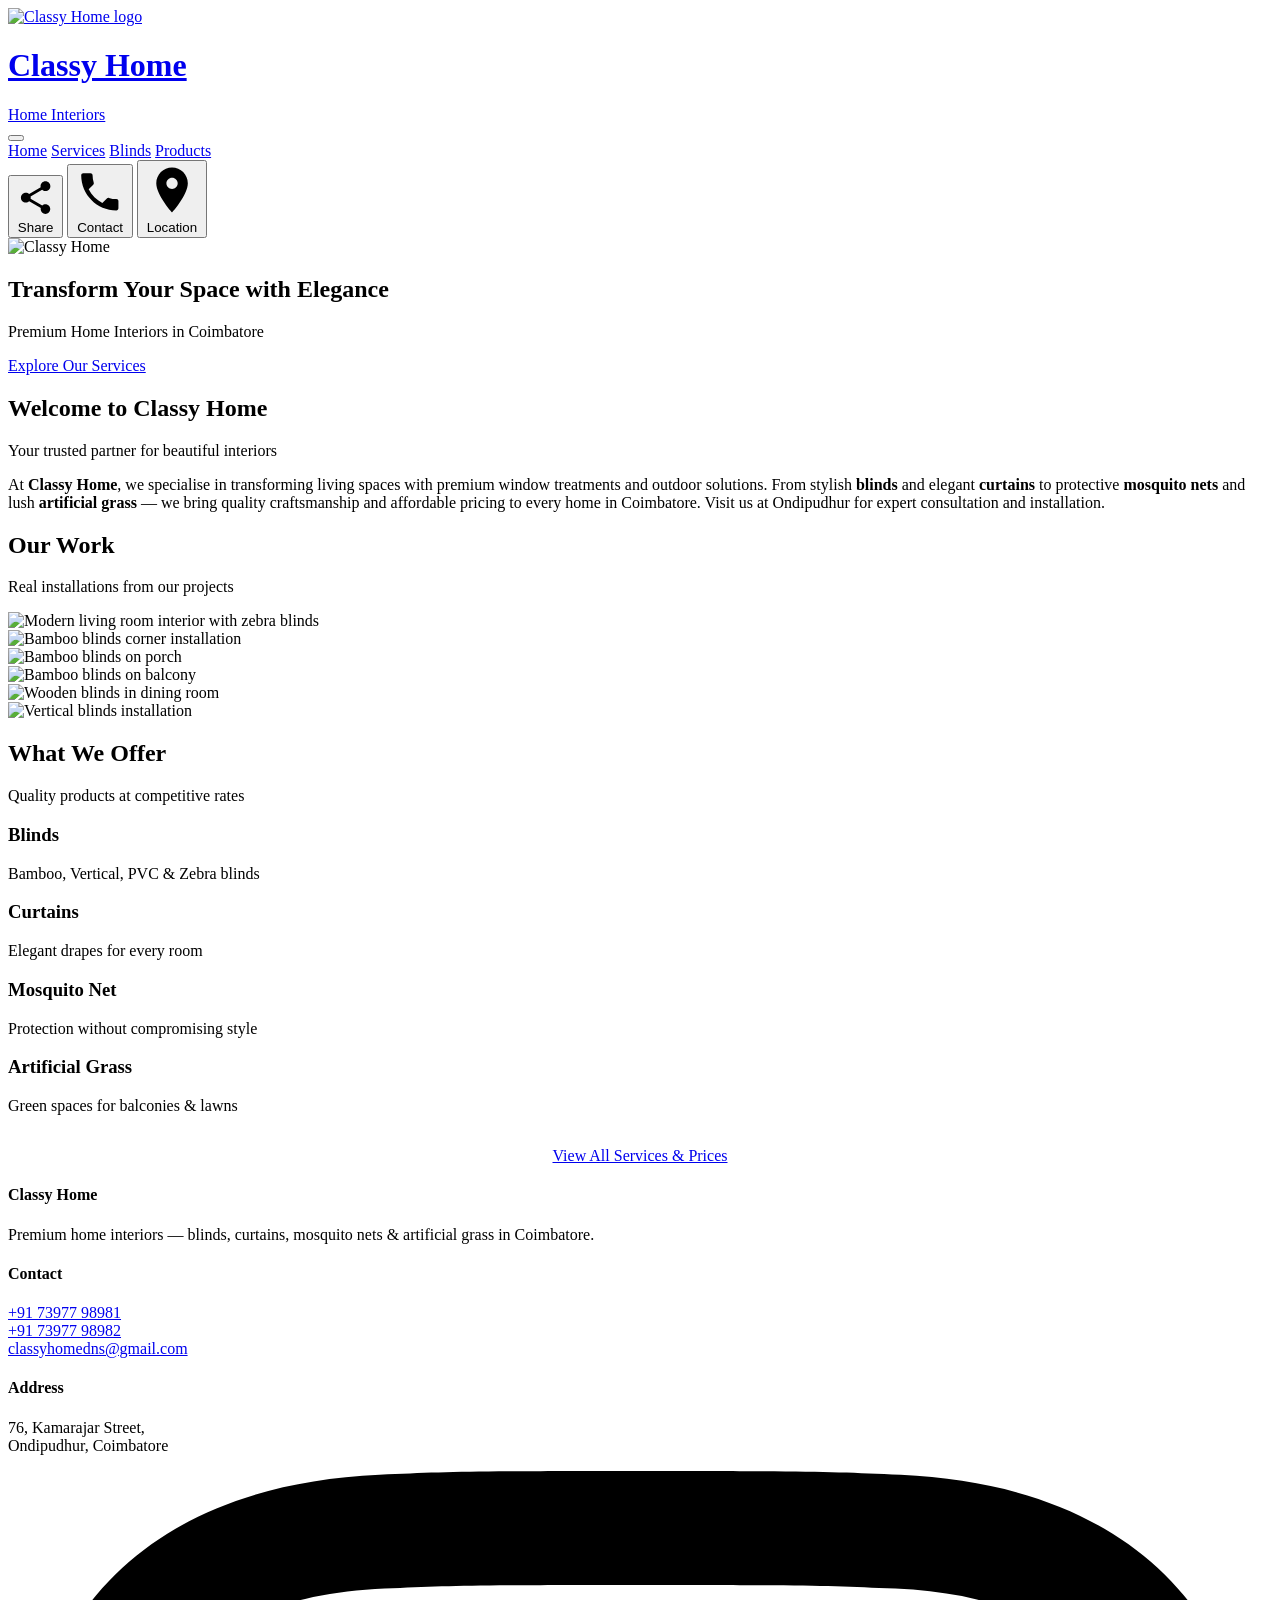
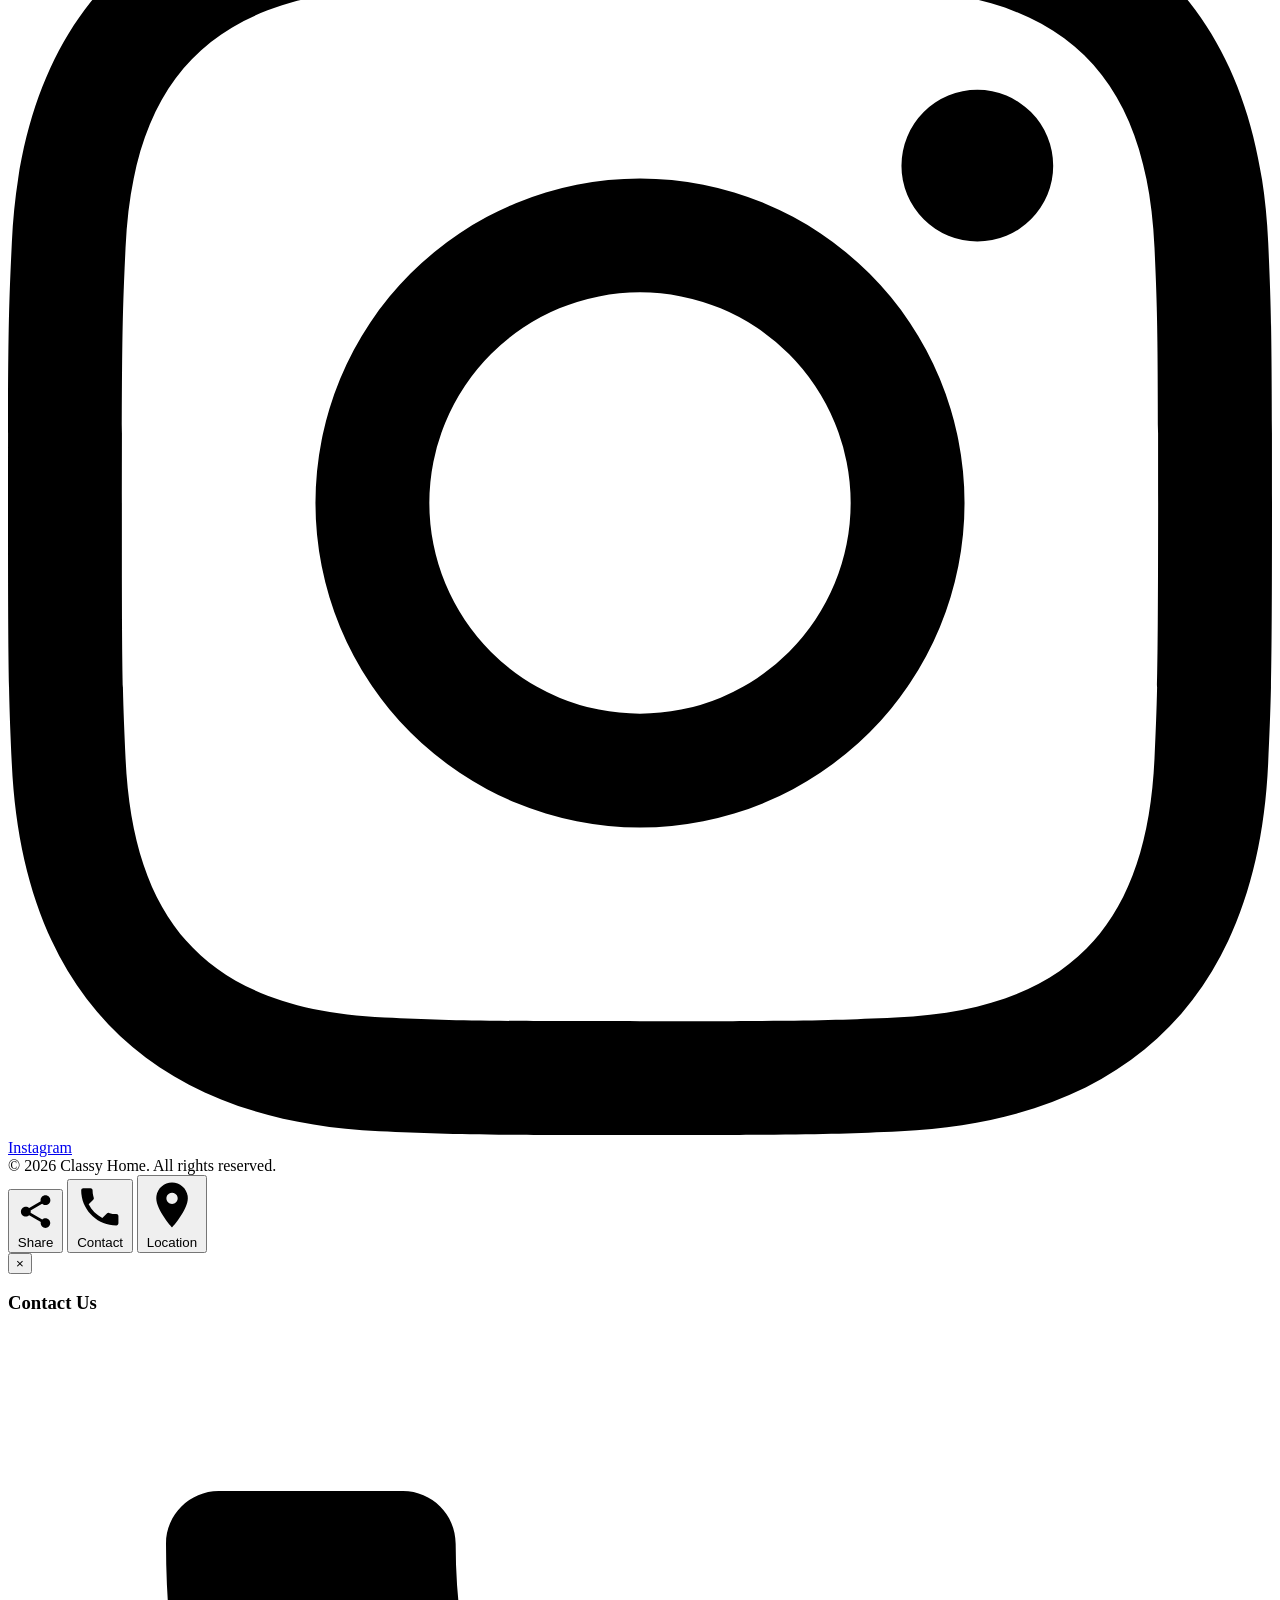
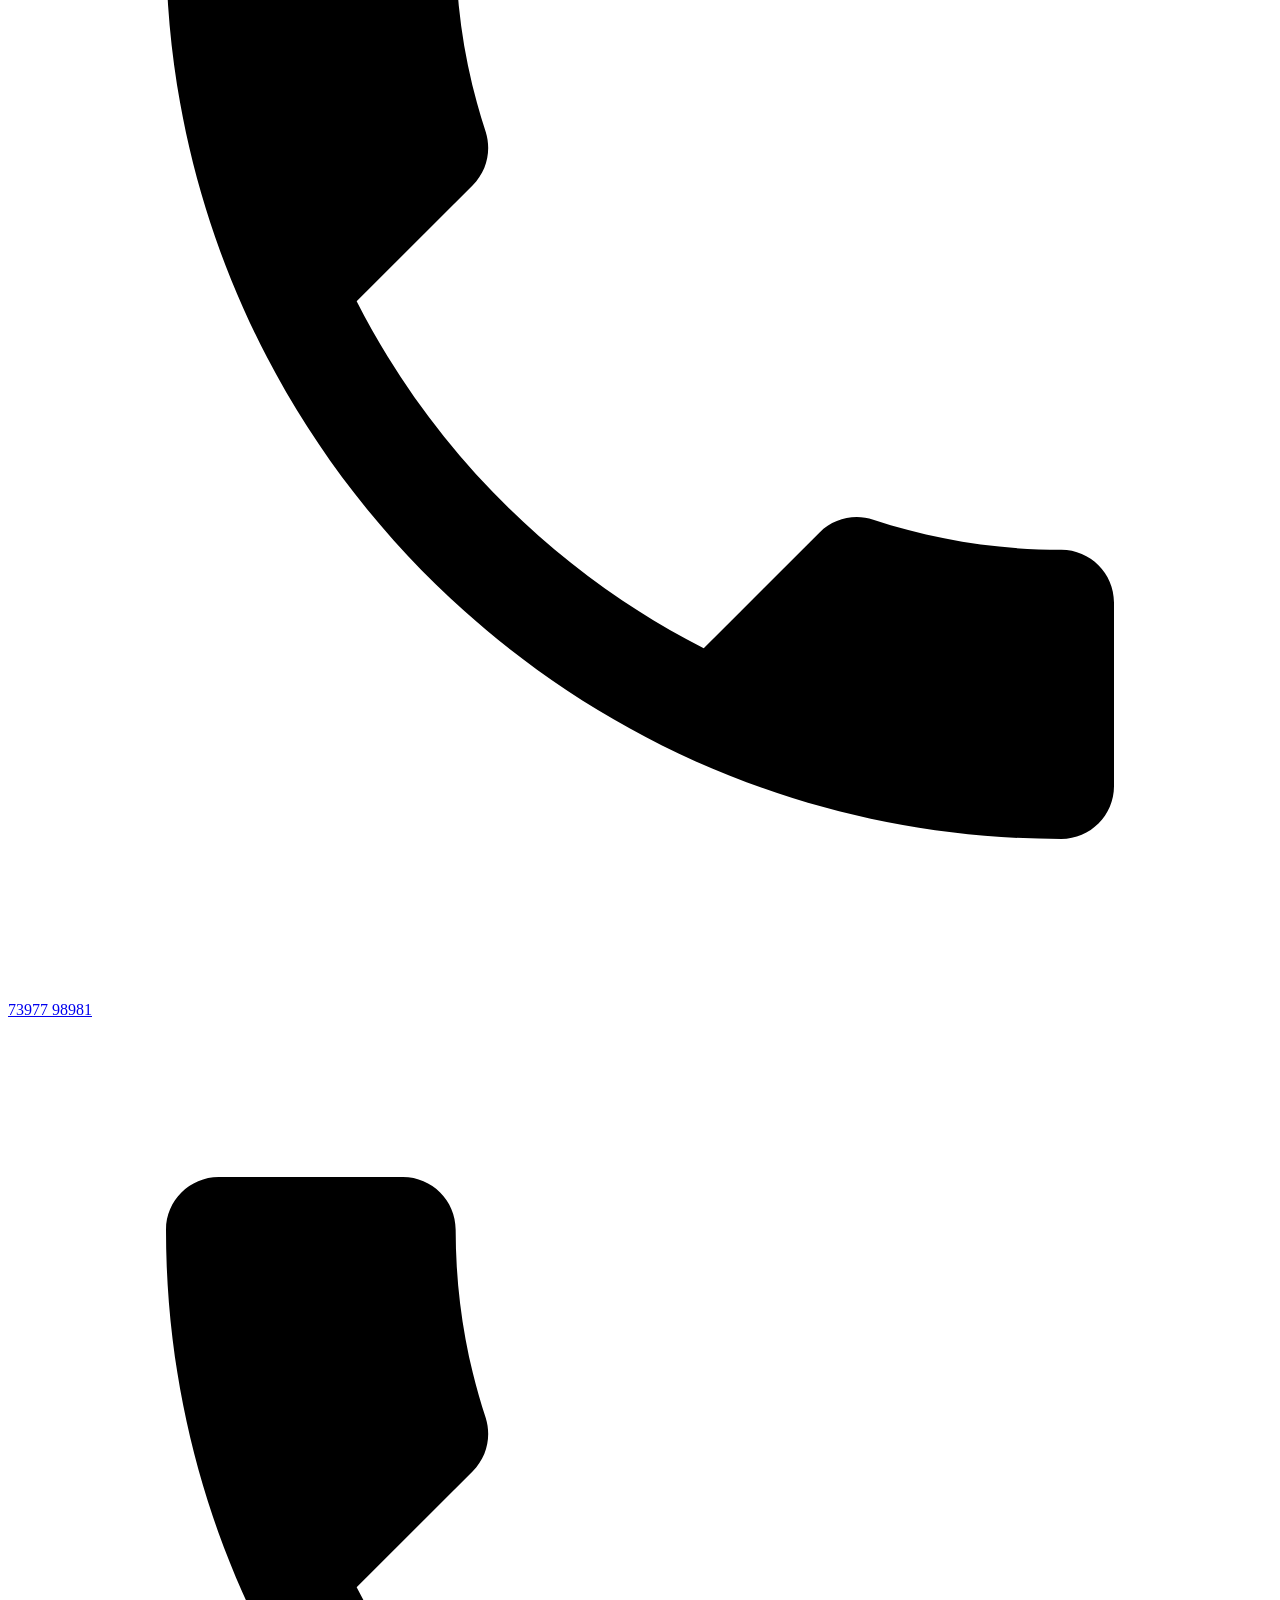
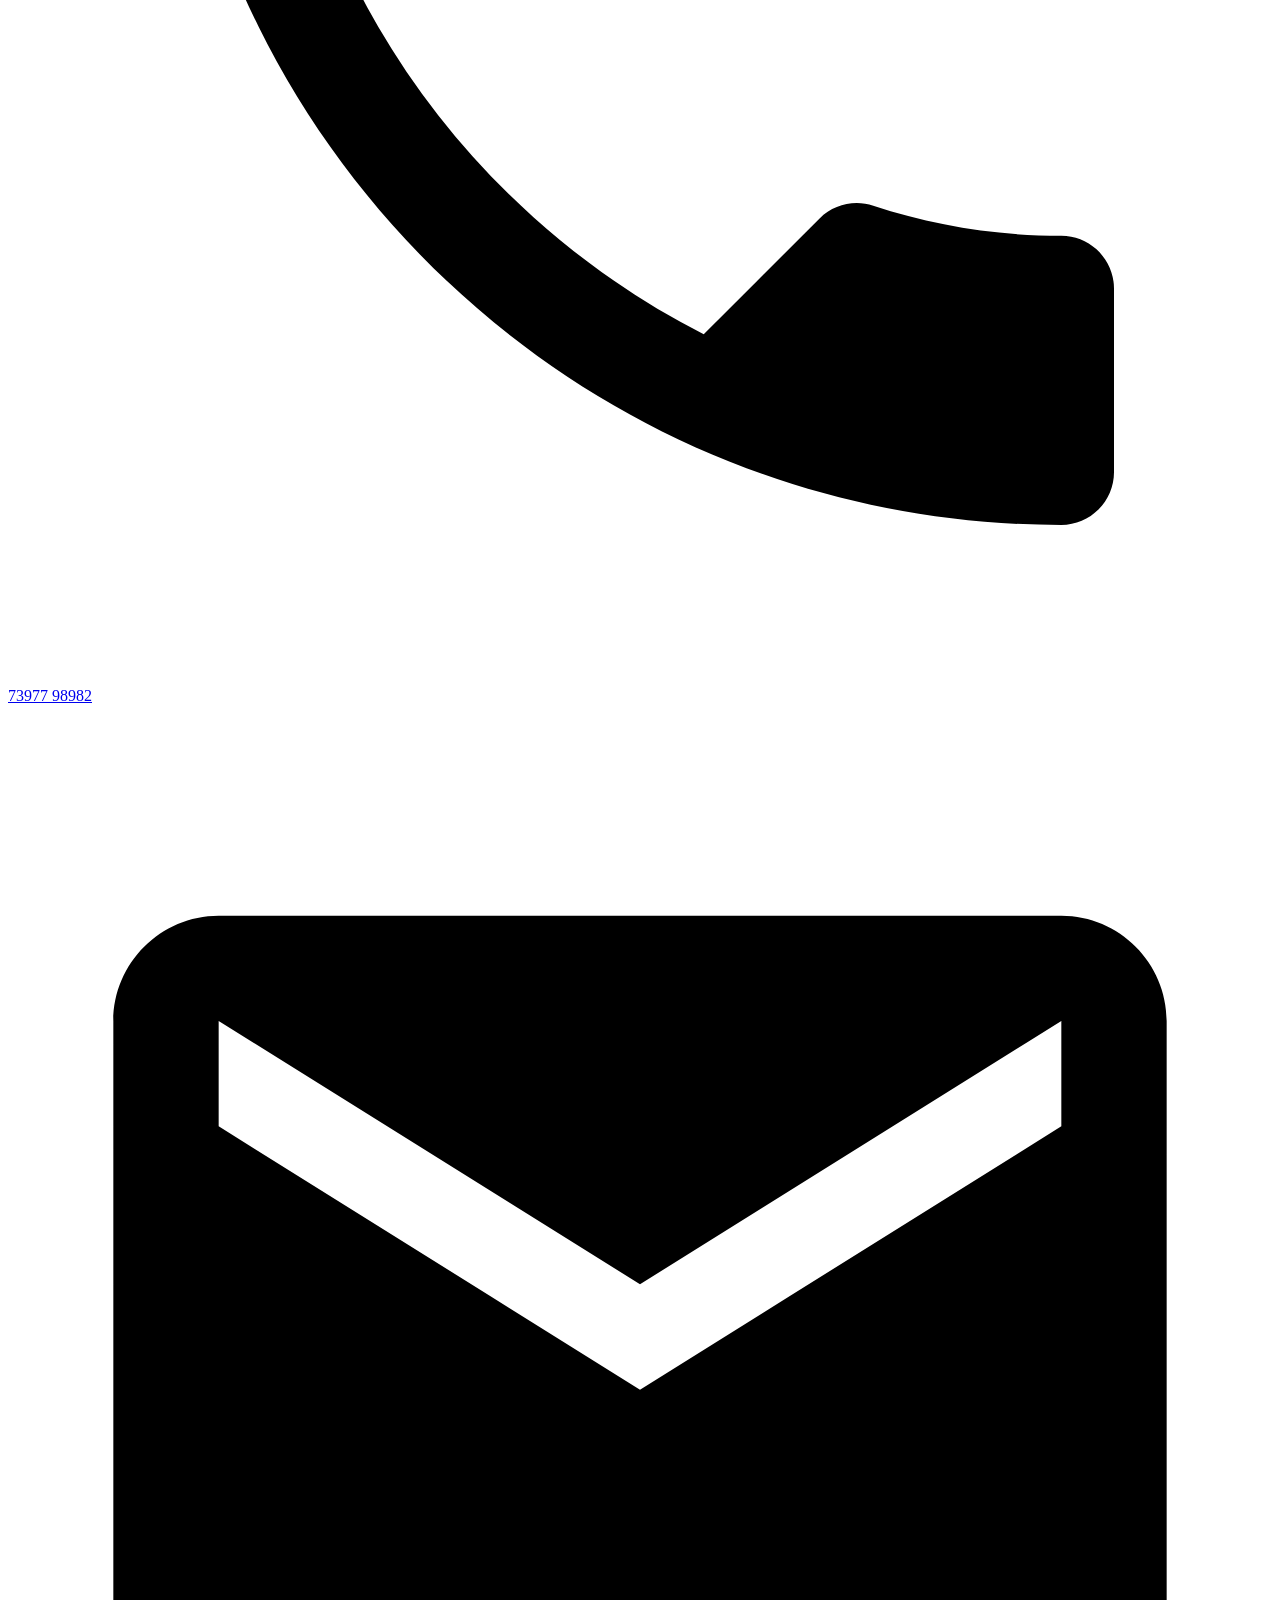
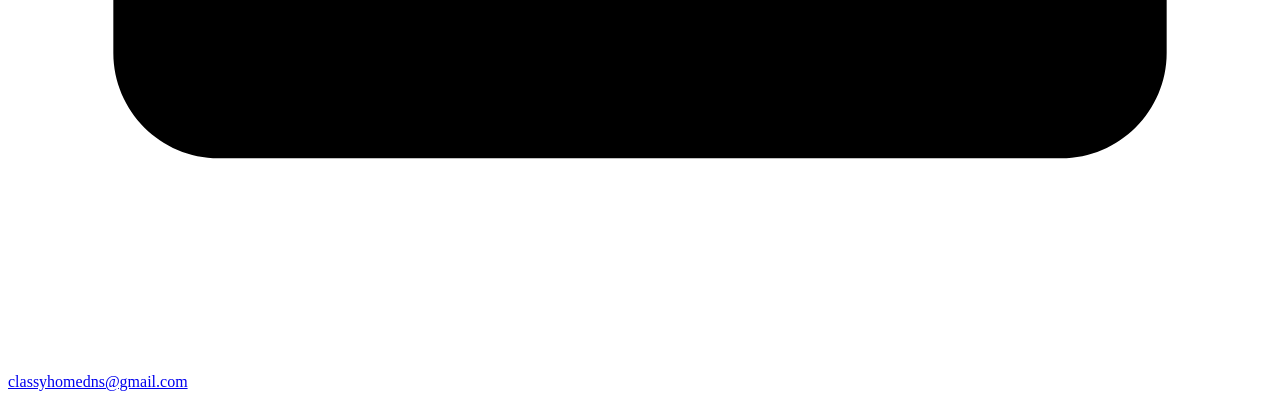
==== index.html @ f78d333c "Add files via upload" ====
<!DOCTYPE html>
<html lang="en">
<head>
  <meta charset="UTF-8">
  <meta name="viewport" content="width=device-width, initial-scale=1.0">
  <meta name="description" content="Classy Home — Premium home interiors, blinds, curtains, mosquito nets and artificial grass in Coimbatore.">
  <title>Classy Home | Home Interiors</title>
  <link rel="preconnect" href="https://fonts.googleapis.com">
  <link rel="preconnect" href="https://fonts.gstatic.com" crossorigin>
  <link href="https://fonts.googleapis.com/css2?family=Montserrat:wght@300;400;600&family=Playfair+Display:wght@500;600;700&display=swap" rel="stylesheet">
  <link rel="stylesheet" href="css/style.css">
</head>
<body>

  <header class="site-header">
    <div class="header-inner">
      <a href="index.html" class="brand">
        <img src="images/logo.png" alt="Classy Home logo">
        <div class="brand-text">
          <h1>Classy Home</h1>
          <span>Home Interiors</span>
        </div>
      </a>

      <button class="nav-toggle" aria-label="Open menu">
        <span></span><span></span><span></span>
      </button>

      <nav class="main-nav">
        <a href="index.html" class="active">Home</a>
        <a href="services.html">Services</a>
        <a href="services.html#blinds">Blinds</a>
        <a href="services.html#products">Products</a>
      </nav>

      <div class="header-actions">
        <button class="action-btn" data-action="share" aria-label="Share">
          <svg viewBox="0 0 24 24"><path d="M18 16.08c-.76 0-1.44.3-1.96.77L8.91 12.7c.05-.23.09-.46.09-.7s-.04-.47-.09-.7l7.05-4.11c.54.5 1.25.81 2.04.81 1.66 0 3-1.34 3-3s-1.34-3-3-3-3 1.34-3 3c0 .24.04.47.09.7L8.04 9.81C7.5 9.31 6.79 9 6 9c-1.66 0-3 1.34-3 3s1.34 3 3 3c.79 0 1.5-.31 2.04-.81l7.12 4.16c-.05.21-.08.43-.08.65 0 1.61 1.31 2.92 2.92 2.92s2.92-1.31 2.92-2.92-1.31-2.92-2.92-2.92z"/></svg>
          <span class="action-label">Share</span>
        </button>
        <button class="action-btn" data-action="contact" aria-label="Contact">
          <svg viewBox="0 0 24 24"><path d="M6.62 10.79c1.44 2.83 3.76 5.14 6.59 6.59l2.2-2.2c.27-.27.67-.36 1.02-.24 1.12.37 2.33.57 3.57.57.55 0 1 .45 1 1V20c0 .55-.45 1-1 1-9.39 0-17-7.61-17-17 0-.55.45-1 1-1h3.5c.55 0 1 .45 1 1 0 1.25.2 2.45.57 3.57.11.35.03.74-.25 1.02l-2.2 2.2z"/></svg>
          <span class="action-label">Contact</span>
        </button>
        <button class="action-btn" data-action="location" aria-label="Location">
          <svg viewBox="0 0 24 24"><path d="M12 2C8.13 2 5 5.13 5 9c0 5.25 7 13 7 13s7-7.75 7-13c0-3.87-3.13-7-7-7zm0 9.5c-1.38 0-2.5-1.12-2.5-2.5s1.12-2.5 2.5-2.5 2.5 1.12 2.5 2.5-1.12 2.5-2.5 2.5z"/></svg>
          <span class="action-label">Location</span>
        </button>
      </div>
    </div>
  </header>

  <section class="hero">
    <div class="hero-bg" style="background-image: url('images/hero-living.png');"></div>
    <div class="hero-overlay"></div>
    <div class="hero-content">
      <img src="images/logo.png" alt="Classy Home" class="hero-logo">
      <h2>Transform Your Space with Elegance</h2>
      <p>Premium Home Interiors in Coimbatore</p>
      <a href="services.html" class="btn btn-filled">Explore Our Services</a>
    </div>
  </section>

  <section class="about">
    <div class="container">
      <h2 class="section-title">Welcome to Classy Home</h2>
      <p class="section-subtitle">Your trusted partner for beautiful interiors</p>
      <p class="about-text">
        At <strong>Classy Home</strong>, we specialise in transforming living spaces with
        premium window treatments and outdoor solutions. From stylish <strong>blinds</strong> and
        elegant <strong>curtains</strong> to protective <strong>mosquito nets</strong> and lush
        <strong>artificial grass</strong> — we bring quality craftsmanship and affordable pricing
        to every home in Coimbatore. Visit us at Ondipudhur for expert consultation and installation.
      </p>
    </div>
  </section>

  <section class="gallery">
    <div class="container">
      <h2 class="section-title">Our Work</h2>
      <p class="section-subtitle">Real installations from our projects</p>
      <div class="gallery-grid">
        <div class="gallery-item">
          <img src="images/hero-living.png" alt="Modern living room interior with zebra blinds" loading="lazy">
        </div>
        <div class="gallery-item crop-top">
          <img src="images/bamboo-blinds.png" alt="Bamboo blinds corner installation" loading="lazy">
        </div>
        <div class="gallery-item">
          <img src="images/gallery-porch.png" alt="Bamboo blinds on porch" loading="lazy">
        </div>
        <div class="gallery-item">
          <img src="images/gallery-balcony.png" alt="Bamboo blinds on balcony" loading="lazy">
        </div>
        <div class="gallery-item">
          <img src="images/gallery-dining.png" alt="Wooden blinds in dining room" loading="lazy">
        </div>
        <div class="gallery-item crop-top">
          <img src="images/vertical-blinds.png" alt="Vertical blinds installation" loading="lazy">
        </div>
      </div>
    </div>
  </section>

  <section class="services-preview">
    <div class="container">
      <h2 class="section-title">What We Offer</h2>
      <p class="section-subtitle">Quality products at competitive rates</p>
      <div class="preview-cards">
        <div class="preview-card">
          <h3>Blinds</h3>
          <p>Bamboo, Vertical, PVC &amp; Zebra blinds</p>
        </div>
        <div class="preview-card">
          <h3>Curtains</h3>
          <p>Elegant drapes for every room</p>
        </div>
        <div class="preview-card">
          <h3>Mosquito Net</h3>
          <p>Protection without compromising style</p>
        </div>
        <div class="preview-card">
          <h3>Artificial Grass</h3>
          <p>Green spaces for balconies &amp; lawns</p>
        </div>
      </div>
      <div style="text-align:center; margin-top:2rem;">
        <a href="services.html" class="btn">View All Services &amp; Prices</a>
      </div>
    </div>
  </section>

  <footer class="site-footer">
    <div class="container">
      <div class="footer-grid">
        <div class="footer-block">
          <h4>Classy Home</h4>
          <p>Premium home interiors — blinds, curtains, mosquito nets &amp; artificial grass in Coimbatore.</p>
        </div>
        <div class="footer-block">
          <h4>Contact</h4>
          <p>
            <a href="tel:+917397798981">+91 73977 98981</a><br>
            <a href="tel:+917397798982">+91 73977 98982</a><br>
            <a href="mailto:classyhomedns@gmail.com">classyhomedns@gmail.com</a>
          </p>
        </div>
        <div class="footer-block">
          <h4>Address</h4>
          <p>
            76, Kamarajar Street,<br>
            Ondipudhur, Coimbatore
          </p>
        </div>
      </div>
      <div class="footer-social">
        <a href="https://instagram.com/" class="instagram-link" target="_blank" rel="noopener noreferrer" aria-label="Follow us on Instagram">
          <svg viewBox="0 0 24 24" aria-hidden="true"><path d="M12 2.163c3.204 0 3.584.012 4.85.07 3.252.148 4.771 1.691 4.919 4.919.058 1.265.069 1.645.069 4.849 0 3.205-.012 3.584-.069 4.849-.149 3.225-1.664 4.771-4.919 4.919-1.266.058-1.644.07-4.85.07-3.204 0-3.584-.012-4.849-.07-3.26-.149-4.771-1.699-4.919-4.92-.058-1.265-.07-1.644-.07-4.849 0-3.204.013-3.583.07-4.849.149-3.227 1.664-4.771 4.919-4.919 1.266-.057 1.645-.069 4.849-.069zM12 0C8.741 0 8.333.014 7.053.072 2.695.272.273 2.69.073 7.052.014 8.333 0 8.741 0 12c0 3.259.014 3.668.072 4.948.2 4.358 2.618 6.78 6.98 6.98C8.333 23.986 8.741 24 12 24c3.259 0 3.668-.014 4.948-.072 4.354-.2 6.782-2.618 6.979-6.98.059-1.28.073-1.689.073-4.948 0-3.259-.014-3.667-.072-4.947-.196-4.354-2.617-6.78-6.979-6.98C15.668.014 15.259 0 12 0zm0 5.838a6.162 6.162 0 100 12.324 6.162 6.162 0 000-12.324zM12 16a4 4 0 110-8 4 4 0 010 8zm6.406-11.845a1.44 1.44 0 100 2.881 1.44 1.44 0 000-2.881z"/></svg>
          Instagram
        </a>
      </div>
      <div class="footer-bottom">
        &copy; 2026 Classy Home. All rights reserved.
      </div>
    </div>
  </footer>

  <!-- Mobile action bar -->
  <div class="action-bar">
    <button class="action-btn" data-action="share" aria-label="Share">
      <svg viewBox="0 0 24 24"><path d="M18 16.08c-.76 0-1.44.3-1.96.77L8.91 12.7c.05-.23.09-.46.09-.7s-.04-.47-.09-.7l7.05-4.11c.54.5 1.25.81 2.04.81 1.66 0 3-1.34 3-3s-1.34-3-3-3-3 1.34-3 3c0 .24.04.47.09.7L8.04 9.81C7.5 9.31 6.79 9 6 9c-1.66 0-3 1.34-3 3s1.34 3 3 3c.79 0 1.5-.31 2.04-.81l7.12 4.16c-.05.21-.08.43-.08.65 0 1.61 1.31 2.92 2.92 2.92s2.92-1.31 2.92-2.92-1.31-2.92-2.92-2.92z"/></svg>
      <span class="action-label">Share</span>
    </button>
    <button class="action-btn" data-action="contact" aria-label="Contact">
      <svg viewBox="0 0 24 24"><path d="M6.62 10.79c1.44 2.83 3.76 5.14 6.59 6.59l2.2-2.2c.27-.27.67-.36 1.02-.24 1.12.37 2.33.57 3.57.57.55 0 1 .45 1 1V20c0 .55-.45 1-1 1-9.39 0-17-7.61-17-17 0-.55.45-1 1-1h3.5c.55 0 1 .45 1 1 0 1.25.2 2.45.57 3.57.11.35.03.74-.25 1.02l-2.2 2.2z"/></svg>
      <span class="action-label">Contact</span>
    </button>
    <button class="action-btn" data-action="location" aria-label="Location">
      <svg viewBox="0 0 24 24"><path d="M12 2C8.13 2 5 5.13 5 9c0 5.25 7 13 7 13s7-7.75 7-13c0-3.87-3.13-7-7-7zm0 9.5c-1.38 0-2.5-1.12-2.5-2.5s1.12-2.5 2.5-2.5 2.5 1.12 2.5 2.5-1.12 2.5-2.5 2.5z"/></svg>
      <span class="action-label">Location</span>
    </button>
  </div>

  <!-- Contact modal -->
  <div class="modal-overlay" id="contact-modal">
    <div class="modal">
      <button class="modal-close" aria-label="Close">&times;</button>
      <h3>Contact Us</h3>
      <div class="contact-item">
        <svg viewBox="0 0 24 24"><path d="M6.62 10.79c1.44 2.83 3.76 5.14 6.59 6.59l2.2-2.2c.27-.27.67-.36 1.02-.24 1.12.37 2.33.57 3.57.57.55 0 1 .45 1 1V20c0 .55-.45 1-1 1-9.39 0-17-7.61-17-17 0-.55.45-1 1-1h3.5c.55 0 1 .45 1 1 0 1.25.2 2.45.57 3.57.11.35.03.74-.25 1.02l-2.2 2.2z"/></svg>
        <a href="tel:+917397798981">73977 98981</a>
      </div>
      <div class="contact-item">
        <svg viewBox="0 0 24 24"><path d="M6.62 10.79c1.44 2.83 3.76 5.14 6.59 6.59l2.2-2.2c.27-.27.67-.36 1.02-.24 1.12.37 2.33.57 3.57.57.55 0 1 .45 1 1V20c0 .55-.45 1-1 1-9.39 0-17-7.61-17-17 0-.55.45-1 1-1h3.5c.55 0 1 .45 1 1 0 1.25.2 2.45.57 3.57.11.35.03.74-.25 1.02l-2.2 2.2z"/></svg>
        <a href="tel:+917397798982">73977 98982</a>
      </div>
      <div class="contact-item">
        <svg viewBox="0 0 24 24"><path d="M20 4H4c-1.1 0-2 .9-2 2v12c0 1.1.9 2 2 2h16c1.1 0 2-.9 2-2V6c0-1.1-.9-2-2-2zm0 4l-8 5-8-5V6l8 5 8-5v2z"/></svg>
        <a href="mailto:classyhomedns@gmail.com">classyhomedns@gmail.com</a>
      </div>
    </div>
  </div>

  <div class="toast" id="toast"></div>

  <script src="js/main.js"></script>
</body>
</html>
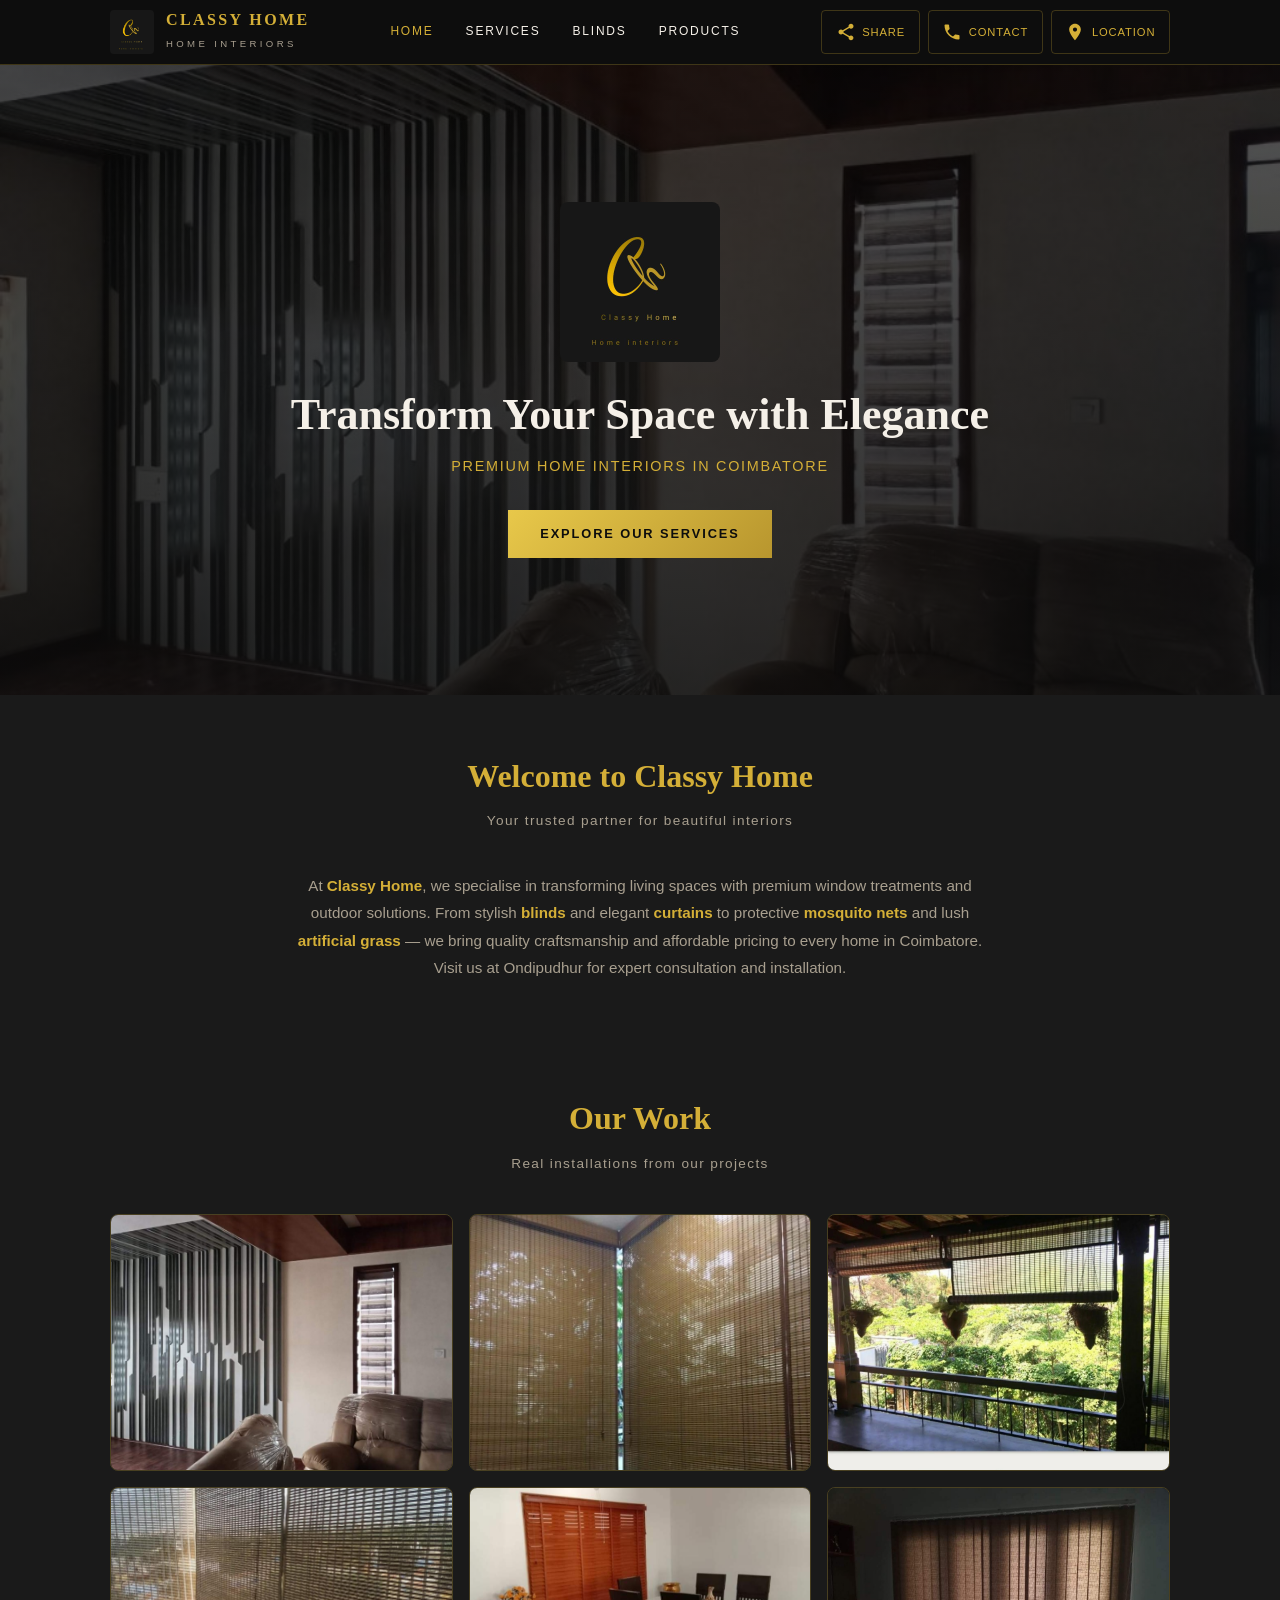
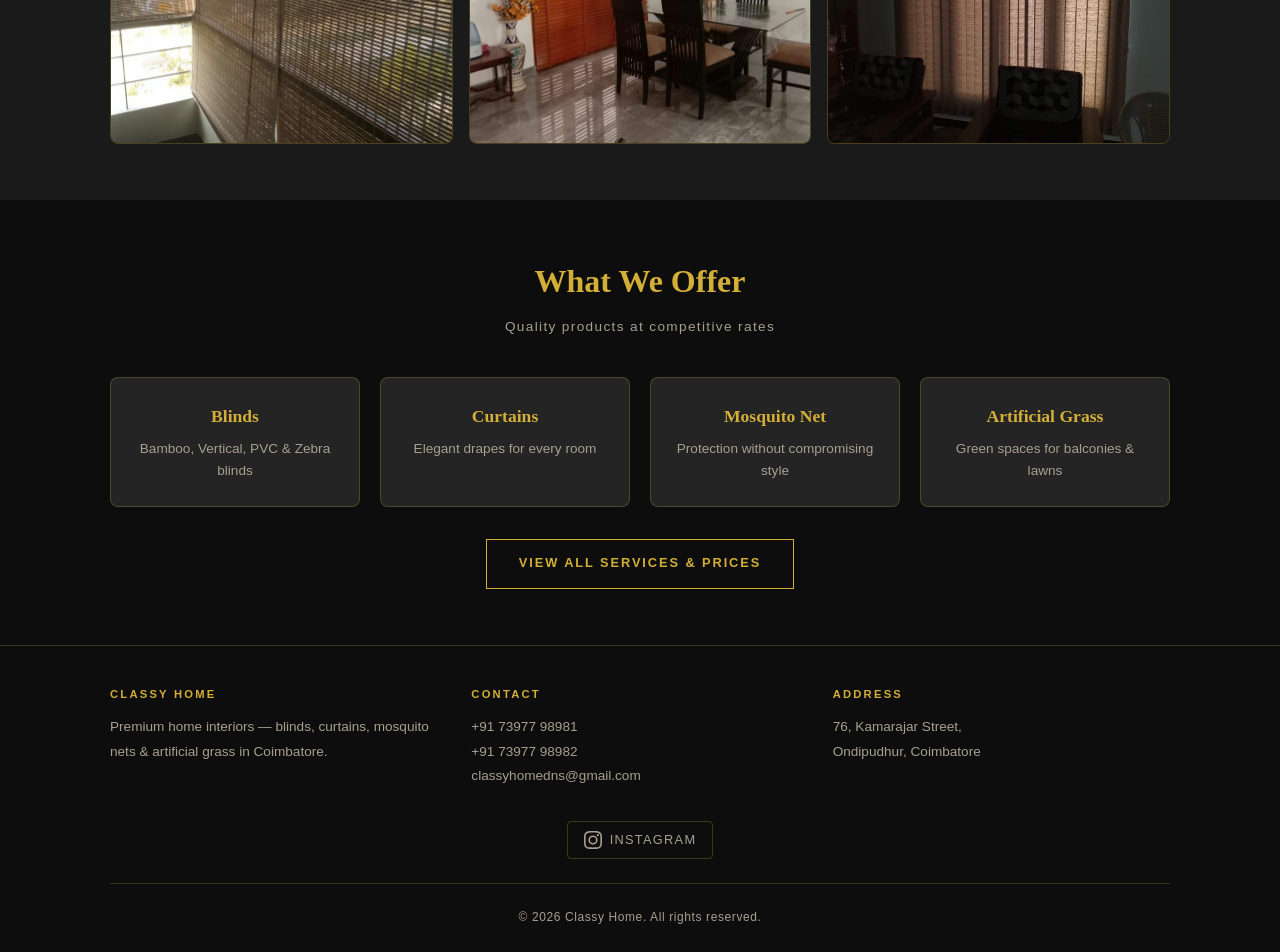
==== commit cb0917b4: "Fix HTML encoding issues in index.html" ====
--- a/index.html
+++ b/index.html
@@ -8,14 +8,14 @@
   <link rel="preconnect" href="https://fonts.googleapis.com">
   <link rel="preconnect" href="https://fonts.gstatic.com" crossorigin>
   <link href="https://fonts.googleapis.com/css2?family=Montserrat:wght@300;400;600&family=Playfair+Display:wght@500;600;700&display=swap" rel="stylesheet">
-  <link rel="stylesheet" href="css/style.css">
+  <link rel="stylesheet" href="style.css">
 </head>
 <body>
 
   <header class="site-header">
     <div class="header-inner">
       <a href="index.html" class="brand">
-        <img src="images/logo.png" alt="Classy Home logo">
+        <img src="logo.png" alt="Classy Home logo">
         <div class="brand-text">
           <h1>Classy Home</h1>
           <span>Home Interiors</span>
@@ -51,10 +51,10 @@
   </header>
 
   <section class="hero">
-    <div class="hero-bg" style="background-image: url('images/hero-living.png');"></div>
+    <div class="hero-bg" style="background-image: url('hero-living.png');"></div>
     <div class="hero-overlay"></div>
     <div class="hero-content">
-      <img src="images/logo.png" alt="Classy Home" class="hero-logo">
+      <img src="logo.png" alt="Classy Home" class="hero-logo">
       <h2>Transform Your Space with Elegance</h2>
       <p>Premium Home Interiors in Coimbatore</p>
       <a href="services.html" class="btn btn-filled">Explore Our Services</a>
@@ -81,22 +81,22 @@
       <p class="section-subtitle">Real installations from our projects</p>
       <div class="gallery-grid">
         <div class="gallery-item">
-          <img src="images/hero-living.png" alt="Modern living room interior with zebra blinds" loading="lazy">
+          <img src="hero-living.png" alt="Modern living room interior with zebra blinds" loading="lazy">
         </div>
         <div class="gallery-item crop-top">
-          <img src="images/bamboo-blinds.png" alt="Bamboo blinds corner installation" loading="lazy">
-        </div>
-        <div class="gallery-item">
-          <img src="images/gallery-porch.png" alt="Bamboo blinds on porch" loading="lazy">
-        </div>
-        <div class="gallery-item">
-          <img src="images/gallery-balcony.png" alt="Bamboo blinds on balcony" loading="lazy">
-        </div>
-        <div class="gallery-item">
-          <img src="images/gallery-dining.png" alt="Wooden blinds in dining room" loading="lazy">
+          <img src="bamboo-blinds.png" alt="Bamboo blinds corner installation" loading="lazy">
+        </div>
+        <div class="gallery-item">
+          <img src="gallery-porch.png" alt="Bamboo blinds on porch" loading="lazy">
+        </div>
+        <div class="gallery-item">
+          <img src="gallery-balcony.png" alt="Bamboo blinds on balcony" loading="lazy">
+        </div>
+        <div class="gallery-item">
+          <img src="gallery-dining.png" alt="Wooden blinds in dining room" loading="lazy">
         </div>
         <div class="gallery-item crop-top">
-          <img src="images/vertical-blinds.png" alt="Vertical blinds installation" loading="lazy">
+          <img src="vertical-blinds.png" alt="Vertical blinds installation" loading="lazy">
         </div>
       </div>
     </div>
@@ -203,6 +203,6 @@
 
   <div class="toast" id="toast"></div>
 
-  <script src="js/main.js"></script>
+  <script src="main.js"></script>
 </body>
 </html>
--- a/style.css
+++ b/style.css
@@ -0,0 +1,804 @@
+/* Classy Home — Mobile-first styles */
+:root {
+  --bg-dark: #1a1a1a;
+  --bg-black: #0d0d0d;
+  --gold: #d4af37;
+  --gold-light: #e8c84a;
+  --gold-dark: #b8962e;
+  --text: #f5f0e8;
+  --text-muted: #a89f8f;
+  --card-bg: #242424;
+  --border: rgba(212, 175, 55, 0.25);
+  --font-heading: "Playfair Display", Georgia, serif;
+  --font-body: "Montserrat", "Segoe UI", sans-serif;
+  --nav-height: 64px;
+  --action-bar-height: 60px;
+}
+
+*,
+*::before,
+*::after {
+  box-sizing: border-box;
+  margin: 0;
+  padding: 0;
+}
+
+html {
+  scroll-behavior: smooth;
+}
+
+body {
+  font-family: var(--font-body);
+  background: var(--bg-dark);
+  color: var(--text);
+  line-height: 1.6;
+  min-height: 100vh;
+  padding-bottom: var(--action-bar-height);
+  overflow-x: hidden;
+}
+
+img {
+  max-width: 100%;
+  height: auto;
+  display: block;
+}
+
+a {
+  color: var(--gold);
+  text-decoration: none;
+  transition: color 0.2s;
+}
+
+a:hover {
+  color: var(--gold-light);
+}
+
+.container {
+  width: 100%;
+  max-width: 1100px;
+  margin: 0 auto;
+  padding: 0 1.25rem;
+}
+
+/* Header */
+.site-header {
+  position: sticky;
+  top: 0;
+  z-index: 100;
+  background: rgba(13, 13, 13, 0.95);
+  backdrop-filter: blur(8px);
+  border-bottom: 1px solid var(--border);
+}
+
+.header-inner {
+  display: flex;
+  align-items: center;
+  justify-content: space-between;
+  height: var(--nav-height);
+  max-width: 1100px;
+  margin: 0 auto;
+  padding: 0 1.25rem;
+}
+
+.brand {
+  display: flex;
+  align-items: center;
+  gap: 0.75rem;
+}
+
+.brand img {
+  width: 44px;
+  height: 44px;
+  object-fit: contain;
+  border-radius: 4px;
+}
+
+.brand-text h1 {
+  font-family: var(--font-heading);
+  font-size: clamp(0.75rem, 3.5vw, 1rem);
+  font-weight: 600;
+  letter-spacing: 0.15em;
+  text-transform: uppercase;
+  color: var(--gold);
+  line-height: 1.2;
+}
+
+.brand-text span {
+  font-size: 0.6rem;
+  letter-spacing: 0.35em;
+  text-transform: uppercase;
+  color: var(--text-muted);
+}
+
+.nav-toggle {
+  display: flex;
+  flex-direction: column;
+  gap: 5px;
+  background: none;
+  border: none;
+  cursor: pointer;
+  padding: 8px;
+}
+
+.nav-toggle span {
+  display: block;
+  width: 24px;
+  height: 2px;
+  background: var(--gold);
+  transition: transform 0.3s, opacity 0.3s;
+}
+
+.nav-toggle.active span:nth-child(1) {
+  transform: translateY(7px) rotate(45deg);
+}
+
+.nav-toggle.active span:nth-child(2) {
+  opacity: 0;
+}
+
+.nav-toggle.active span:nth-child(3) {
+  transform: translateY(-7px) rotate(-45deg);
+}
+
+.main-nav {
+  display: none;
+  position: absolute;
+  top: var(--nav-height);
+  left: 0;
+  right: 0;
+  background: var(--bg-black);
+  border-bottom: 1px solid var(--border);
+  padding: 1rem 1.25rem 1.5rem;
+}
+
+.main-nav.open {
+  display: block;
+}
+
+.main-nav a {
+  display: block;
+  padding: 0.75rem 0;
+  font-size: 0.85rem;
+  letter-spacing: 0.15em;
+  text-transform: uppercase;
+  color: var(--text);
+  border-bottom: 1px solid var(--border);
+}
+
+.main-nav a:last-child {
+  border-bottom: none;
+}
+
+.main-nav a:hover,
+.main-nav a.active {
+  color: var(--gold);
+}
+
+.header-actions {
+  display: none;
+}
+
+/* Hero */
+.hero {
+  position: relative;
+  min-height: 55vh;
+  display: flex;
+  align-items: center;
+  justify-content: center;
+  overflow: hidden;
+}
+
+.hero-bg {
+  position: absolute;
+  inset: 0;
+  background-size: cover;
+  background-position: center;
+  filter: brightness(0.45);
+}
+
+.hero-overlay {
+  position: absolute;
+  inset: 0;
+  background: linear-gradient(
+    to bottom,
+    rgba(13, 13, 13, 0.3) 0%,
+    rgba(13, 13, 13, 0.7) 100%
+  );
+}
+
+.hero-content {
+  position: relative;
+  z-index: 2;
+  text-align: center;
+  padding: 2rem 1.25rem;
+}
+
+.hero-logo {
+  width: 120px;
+  margin: 0 auto 1.5rem;
+  border-radius: 8px;
+}
+
+.hero-content h2 {
+  font-family: var(--font-heading);
+  font-size: clamp(1.75rem, 5vw, 2.75rem);
+  font-weight: 600;
+  color: var(--text);
+  margin-bottom: 0.75rem;
+  line-height: 1.3;
+}
+
+.hero-content p {
+  font-size: 0.9rem;
+  letter-spacing: 0.12em;
+  text-transform: uppercase;
+  color: var(--gold);
+  margin-bottom: 2rem;
+}
+
+.btn {
+  display: inline-block;
+  padding: 0.85rem 2rem;
+  font-family: var(--font-body);
+  font-size: 0.8rem;
+  font-weight: 600;
+  letter-spacing: 0.15em;
+  text-transform: uppercase;
+  border: 1px solid var(--gold);
+  background: transparent;
+  color: var(--gold);
+  cursor: pointer;
+  transition: background 0.25s, color 0.25s;
+  min-height: 44px;
+}
+
+.btn:hover {
+  background: var(--gold);
+  color: var(--bg-black);
+}
+
+.btn-filled {
+  background: linear-gradient(135deg, var(--gold-light), var(--gold-dark));
+  color: var(--bg-black);
+  border: none;
+}
+
+.btn-filled:hover {
+  background: linear-gradient(135deg, var(--gold), var(--gold-dark));
+  color: var(--bg-black);
+}
+
+/* Sections */
+section {
+  padding: 3.5rem 0;
+}
+
+.section-title {
+  font-family: var(--font-heading);
+  font-size: clamp(1.5rem, 4vw, 2rem);
+  color: var(--gold);
+  text-align: center;
+  margin-bottom: 0.5rem;
+}
+
+.section-subtitle {
+  text-align: center;
+  color: var(--text-muted);
+  font-size: 0.85rem;
+  letter-spacing: 0.1em;
+  margin-bottom: 2.5rem;
+}
+
+.about-text {
+  max-width: 700px;
+  margin: 0 auto;
+  text-align: center;
+  color: var(--text-muted);
+  font-size: 0.95rem;
+  line-height: 1.8;
+}
+
+.about-text strong {
+  color: var(--gold);
+}
+
+/* Gallery */
+.gallery-grid {
+  display: grid;
+  grid-template-columns: 1fr;
+  gap: 1rem;
+}
+
+.gallery-item {
+  position: relative;
+  border-radius: 8px;
+  overflow: hidden;
+  aspect-ratio: 4 / 3;
+  border: 1px solid var(--border);
+}
+
+.gallery-item img {
+  width: 100%;
+  height: 100%;
+  object-fit: cover;
+  transition: transform 0.4s;
+}
+
+.gallery-item:hover img {
+  transform: scale(1.05);
+}
+
+.gallery-item.crop-top img {
+  object-position: center 30%;
+}
+
+.gallery-item.crop-watermark img {
+  object-position: 60% 40%;
+}
+
+/* Services highlight */
+.services-preview {
+  background: var(--bg-black);
+}
+
+.preview-cards {
+  display: grid;
+  grid-template-columns: 1fr;
+  gap: 1.25rem;
+}
+
+.preview-card {
+  background: var(--card-bg);
+  border: 1px solid var(--border);
+  border-radius: 8px;
+  padding: 1.5rem;
+  text-align: center;
+}
+
+.preview-card h3 {
+  font-family: var(--font-heading);
+  color: var(--gold);
+  font-size: 1.1rem;
+  margin-bottom: 0.5rem;
+}
+
+.preview-card p {
+  font-size: 0.85rem;
+  color: var(--text-muted);
+}
+
+/* Product cards (services page) */
+.products-grid {
+  display: grid;
+  grid-template-columns: 1fr;
+  gap: 1.5rem;
+}
+
+.product-card {
+  background: var(--card-bg);
+  border: 1px solid var(--border);
+  border-radius: 10px;
+  overflow: hidden;
+  transition: border-color 0.3s, transform 0.3s;
+}
+
+.product-card:hover {
+  border-color: var(--gold);
+  transform: translateY(-3px);
+}
+
+.product-img {
+  position: relative;
+  height: 220px;
+  overflow: hidden;
+}
+
+.product-img img {
+  width: 100%;
+  height: 100%;
+  object-fit: cover;
+}
+
+.product-img.crop-vertical img {
+  object-position: center 25%;
+}
+
+.product-img.crop-zebra img {
+  object-position: 55% 35%;
+}
+
+.product-img.crop-pvc img {
+  object-position: center 45%;
+}
+
+.product-body {
+  padding: 1.25rem;
+}
+
+.product-body h3 {
+  font-family: var(--font-heading);
+  font-size: 1.15rem;
+  color: var(--text);
+  margin-bottom: 0.35rem;
+}
+
+.product-price {
+  font-size: 1.25rem;
+  font-weight: 700;
+  color: var(--gold);
+  margin-bottom: 0.5rem;
+}
+
+.product-price small {
+  font-size: 0.75rem;
+  font-weight: 400;
+  color: var(--text-muted);
+}
+
+.product-body p {
+  font-size: 0.85rem;
+  color: var(--text-muted);
+  line-height: 1.6;
+}
+
+.category-label {
+  display: inline-block;
+  font-size: 0.65rem;
+  letter-spacing: 0.2em;
+  text-transform: uppercase;
+  color: var(--gold-dark);
+  border: 1px solid var(--border);
+  padding: 0.2rem 0.6rem;
+  border-radius: 3px;
+  margin-bottom: 0.75rem;
+}
+
+.page-hero {
+  padding: 3rem 0 2rem;
+  text-align: center;
+  background: var(--bg-black);
+  border-bottom: 1px solid var(--border);
+}
+
+.page-hero h2 {
+  font-family: var(--font-heading);
+  font-size: clamp(1.75rem, 4vw, 2.5rem);
+  color: var(--gold);
+  margin-bottom: 0.5rem;
+}
+
+.page-hero p {
+  color: var(--text-muted);
+  font-size: 0.9rem;
+}
+
+/* Footer */
+.site-footer {
+  background: var(--bg-black);
+  border-top: 1px solid var(--border);
+  padding: 2.5rem 0 1.5rem;
+  margin-bottom: 0;
+}
+
+.footer-grid {
+  display: grid;
+  grid-template-columns: 1fr;
+  gap: 1.5rem;
+  margin-bottom: 2rem;
+}
+
+.footer-block h4 {
+  font-size: 0.7rem;
+  letter-spacing: 0.2em;
+  text-transform: uppercase;
+  color: var(--gold);
+  margin-bottom: 0.75rem;
+}
+
+.footer-block p,
+.footer-block a {
+  font-size: 0.85rem;
+  color: var(--text-muted);
+  line-height: 1.8;
+}
+
+.footer-social {
+  text-align: center;
+  margin-bottom: 1.5rem;
+}
+
+.instagram-link {
+  display: inline-flex;
+  align-items: center;
+  gap: 0.5rem;
+  font-size: 0.8rem;
+  letter-spacing: 0.1em;
+  text-transform: uppercase;
+  color: var(--text-muted);
+  padding: 0.5rem 1rem;
+  border: 1px solid var(--border);
+  border-radius: 4px;
+  transition: color 0.2s, border-color 0.2s;
+}
+
+.instagram-link svg {
+  width: 18px;
+  height: 18px;
+  fill: currentColor;
+}
+
+.instagram-link:hover {
+  color: var(--gold);
+  border-color: var(--gold);
+}
+
+.footer-bottom {
+  text-align: center;
+  padding-top: 1.5rem;
+  border-top: 1px solid var(--border);
+  font-size: 0.75rem;
+  color: var(--text-muted);
+  letter-spacing: 0.05em;
+}
+
+/* Action bar (mobile) */
+.action-bar {
+  position: fixed;
+  bottom: 0;
+  left: 0;
+  right: 0;
+  z-index: 200;
+  display: flex;
+  background: rgba(13, 13, 13, 0.97);
+  border-top: 1px solid var(--border);
+  height: var(--action-bar-height);
+}
+
+.action-btn {
+  flex: 1;
+  display: flex;
+  flex-direction: column;
+  align-items: center;
+  justify-content: center;
+  gap: 3px;
+  background: none;
+  border: none;
+  color: var(--gold);
+  cursor: pointer;
+  font-family: var(--font-body);
+  font-size: 0.65rem;
+  letter-spacing: 0.08em;
+  text-transform: uppercase;
+  padding: 0.5rem;
+  min-height: 44px;
+  transition: background 0.2s;
+  text-decoration: none;
+}
+
+.action-btn:hover {
+  background: rgba(212, 175, 55, 0.1);
+  color: var(--gold-light);
+}
+
+.action-btn svg {
+  width: 20px;
+  height: 20px;
+  fill: currentColor;
+}
+
+/* Contact modal */
+.modal-overlay {
+  display: none;
+  position: fixed;
+  inset: 0;
+  z-index: 300;
+  background: rgba(0, 0, 0, 0.75);
+  align-items: center;
+  justify-content: center;
+  padding: 1.25rem;
+}
+
+.modal-overlay.open {
+  display: flex;
+}
+
+.modal {
+  background: var(--card-bg);
+  border: 1px solid var(--border);
+  border-radius: 12px;
+  padding: 2rem;
+  width: 100%;
+  max-width: 380px;
+  position: relative;
+}
+
+.modal-close {
+  position: absolute;
+  top: 0.75rem;
+  right: 1rem;
+  background: none;
+  border: none;
+  color: var(--text-muted);
+  font-size: 1.5rem;
+  cursor: pointer;
+  line-height: 1;
+}
+
+.modal h3 {
+  font-family: var(--font-heading);
+  color: var(--gold);
+  font-size: 1.35rem;
+  margin-bottom: 1.25rem;
+}
+
+.contact-item {
+  display: flex;
+  align-items: center;
+  gap: 0.75rem;
+  padding: 0.85rem 0;
+  border-bottom: 1px solid var(--border);
+}
+
+.contact-item:last-child {
+  border-bottom: none;
+}
+
+.contact-item svg {
+  width: 22px;
+  height: 22px;
+  fill: var(--gold);
+  flex-shrink: 0;
+}
+
+.contact-item a {
+  font-size: 0.95rem;
+  color: var(--text);
+  word-break: break-all;
+}
+
+.contact-item a:hover {
+  color: var(--gold);
+}
+
+/* Toast */
+.toast {
+  position: fixed;
+  bottom: calc(var(--action-bar-height) + 1rem);
+  left: 50%;
+  transform: translateX(-50%) translateY(20px);
+  background: var(--gold);
+  color: var(--bg-black);
+  padding: 0.65rem 1.25rem;
+  border-radius: 6px;
+  font-size: 0.8rem;
+  font-weight: 600;
+  opacity: 0;
+  pointer-events: none;
+  transition: opacity 0.3s, transform 0.3s;
+  z-index: 400;
+  white-space: nowrap;
+}
+
+.toast.show {
+  opacity: 1;
+  transform: translateX(-50%) translateY(0);
+}
+
+/* Tablet */
+@media (min-width: 480px) {
+  .gallery-grid {
+    grid-template-columns: repeat(2, 1fr);
+  }
+
+  .preview-cards {
+    grid-template-columns: repeat(2, 1fr);
+  }
+}
+
+/* Desktop */
+@media (min-width: 768px) {
+  body {
+    padding-bottom: 0;
+  }
+
+  .nav-toggle {
+    display: none;
+  }
+
+  .main-nav {
+    display: flex !important;
+    position: static;
+    background: none;
+    border: none;
+    padding: 0;
+    gap: 1rem;
+  }
+
+  .main-nav a {
+    border: none;
+    padding: 0;
+    font-size: 0.7rem;
+    letter-spacing: 0.1em;
+  }
+
+  .header-actions {
+    display: flex;
+    gap: 0.35rem;
+    flex-shrink: 0;
+  }
+
+  .header-actions .action-btn {
+    flex: none;
+    flex-direction: row;
+    gap: 0.35rem;
+    font-size: 0.65rem;
+    padding: 0.45rem 0.6rem;
+    border: 1px solid var(--border);
+    border-radius: 4px;
+  }
+
+  .header-actions .action-label {
+    display: none;
+  }
+
+  .action-bar {
+    display: none;
+  }
+
+  .gallery-grid {
+    grid-template-columns: repeat(3, 1fr);
+  }
+
+  .preview-cards {
+    grid-template-columns: repeat(4, 1fr);
+  }
+
+  .products-grid {
+    grid-template-columns: repeat(2, 1fr);
+  }
+
+  .footer-grid {
+    grid-template-columns: repeat(3, 1fr);
+  }
+
+  .hero {
+    min-height: 70vh;
+  }
+
+  .hero-logo {
+    width: 160px;
+  }
+
+  .toast {
+    bottom: 2rem;
+  }
+}
+
+@media (min-width: 1024px) {
+  .main-nav {
+    gap: 2rem;
+  }
+
+  .main-nav a {
+    font-size: 0.75rem;
+    letter-spacing: 0.15em;
+  }
+
+  .header-actions {
+    gap: 0.5rem;
+  }
+
+  .header-actions .action-btn {
+    font-size: 0.7rem;
+    padding: 0.5rem 0.85rem;
+    gap: 0.4rem;
+  }
+
+  .header-actions .action-label {
+    display: inline;
+  }
+
+  .products-grid {
+    grid-template-columns: repeat(3, 1fr);
+  }
+}
